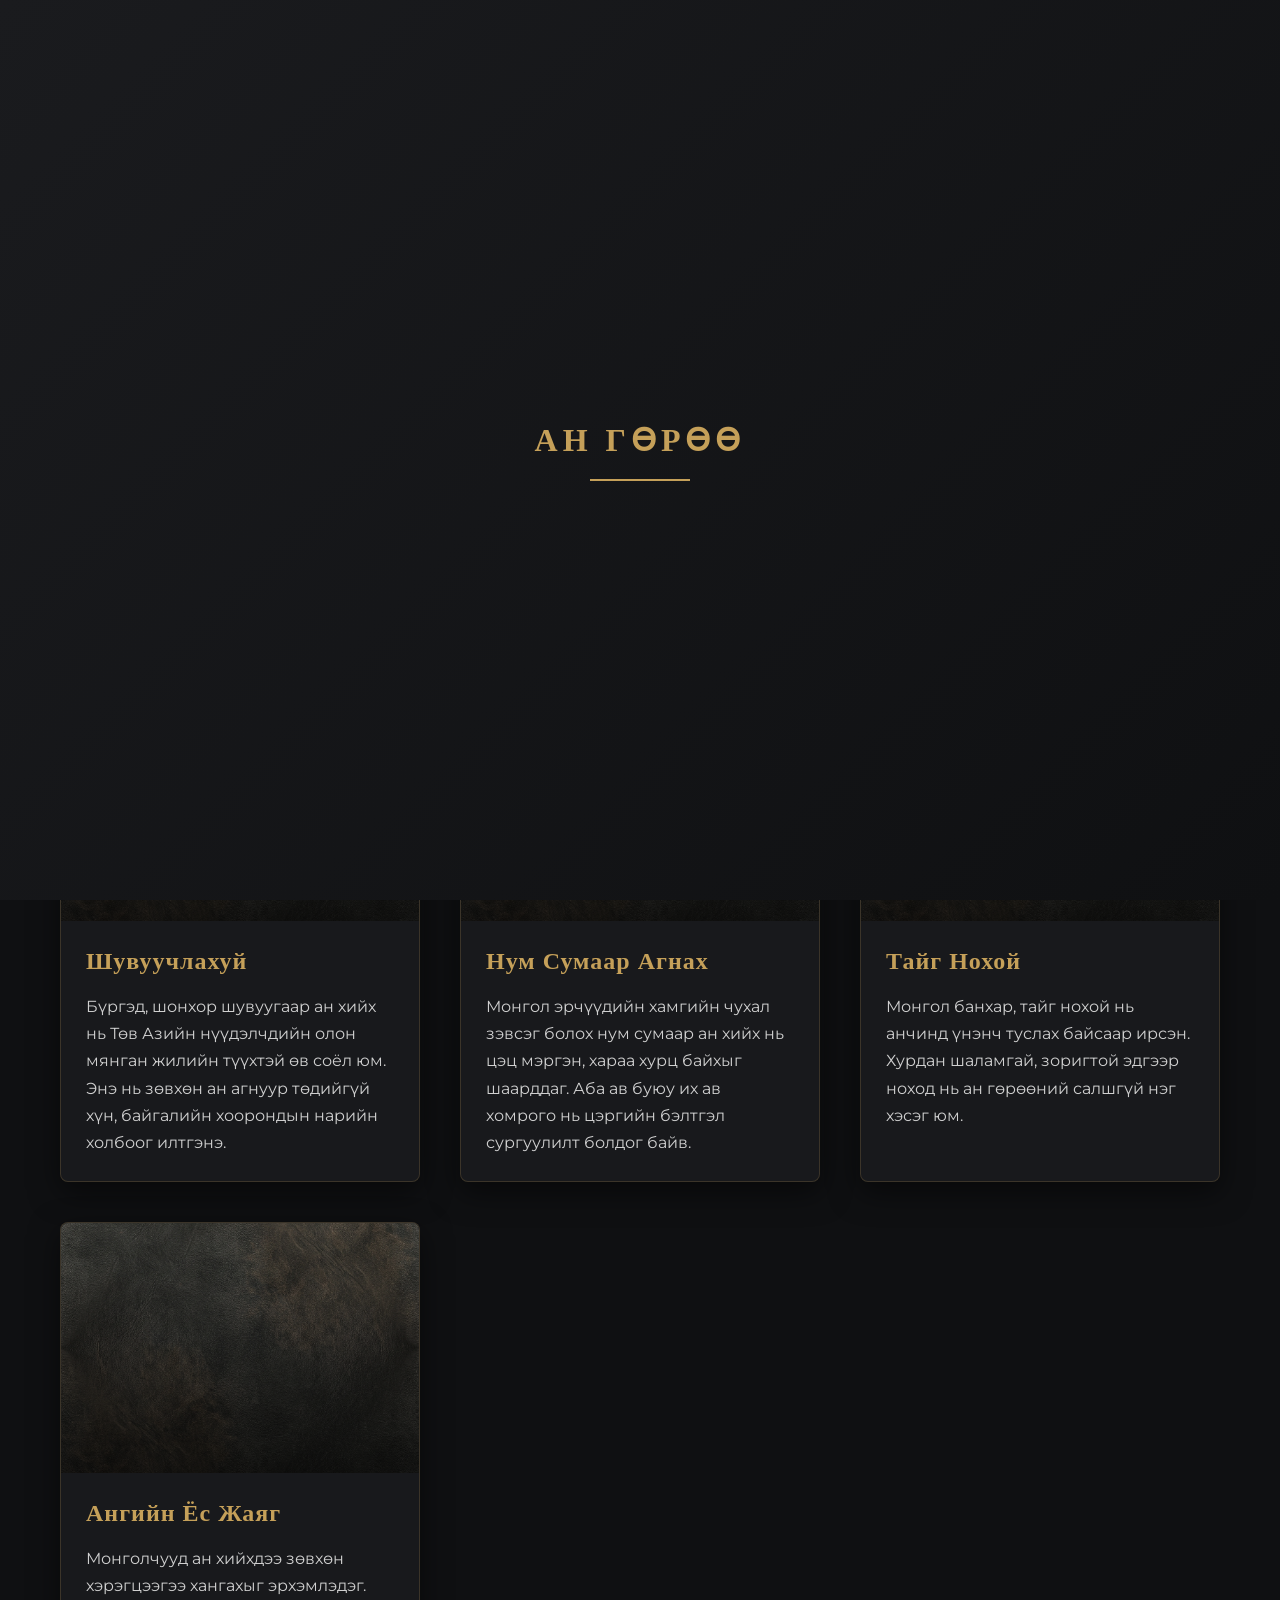
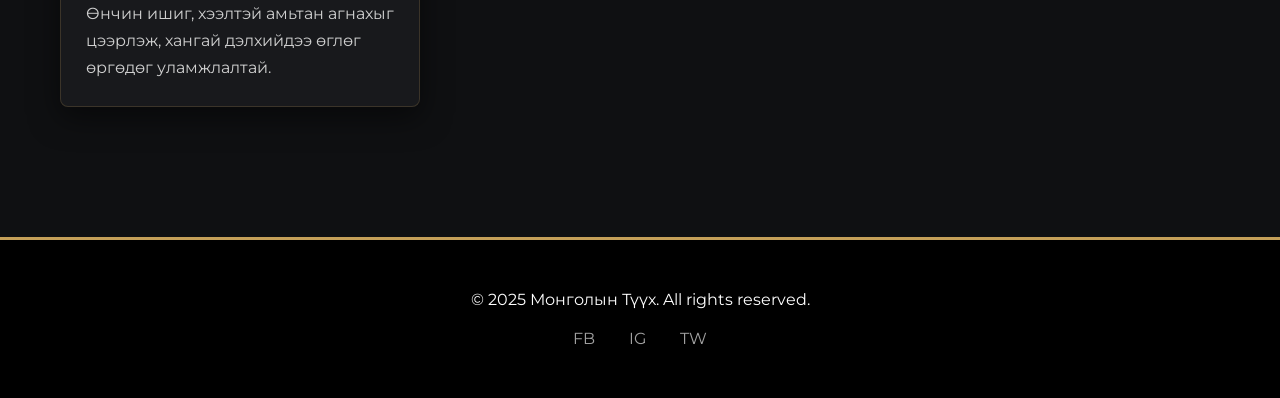
==== Ан гөрөө/Ан.html @ 0ab10095 "Эхний commit: Төслийн файлууд болон .gitignore нэмэв" ====
<!DOCTYPE html>
<html lang="mn">

<head>
    <meta charset="UTF-8">
    <meta name="viewport" content="width=device-width, initial-scale=1.0">
    <title>Ан Гөрөө | Hunting Tradition</title>
    <link rel="preconnect" href="https://fonts.googleapis.com">
    <link rel="preconnect" href="https://fonts.gstatic.com" crossorigin>
    <link
        href="https://fonts.googleapis.com/css2?family=Cinzel:wght@400;700&family=Playfair+Display:ital,wght@0,400;0,700;1,400&family=Montserrat:wght@300;400;500&display=swap"
        rel="stylesheet">
    <link rel="stylesheet" href="../styles.css">
    <style>
        body {
            background-image: url('../texture-bg.png');
            background-attachment: fixed;
            background-color: #0f1012;
        }

        /* Specific styles for page structure */
        .page-hero {
            height: 60vh;
            background-image: url('an.jpg');
            background-size: cover;
            background-position: center;
            position: relative;
            display: flex;
            align-items: center;
            justify-content: center;
            text-align: center;
        }

        .page-hero::before {
            content: '';
            position: absolute;
            top: 0;
            left: 0;
            width: 100%;
            height: 100%;
            background: linear-gradient(to bottom, rgba(0, 0, 0, 0.4), rgba(15, 16, 18, 0.9));
        }

        .content-grid {
            display: grid;
            grid-template-columns: repeat(auto-fit, minmax(350px, 1fr));
            gap: 40px;
            padding: 50px 0;
        }

        .content-card {
            background: rgba(26, 27, 30, 0.9);
            backdrop-filter: blur(10px);
            border: 1px solid rgba(197, 160, 89, 0.2);
            padding: 0;
            border-radius: 8px;
            overflow: hidden;
            transition: all 0.4s cubic-bezier(0.175, 0.885, 0.32, 1.275);
            box-shadow: 0 10px 30px rgba(0, 0, 0, 0.5);
        }

        .content-card:hover {
            transform: translateY(-10px);
            border-color: var(--primary-brown);
            box-shadow: 0 15px 40px rgba(197, 160, 89, 0.2);
        }

        .card-image {
            height: 250px;
            background-color: #2a2c30;
            background-size: cover;
            background-position: center;
            position: relative;
        }

        .card-image::after {
            content: '';
            position: absolute;
            inset: 0;
            background: linear-gradient(to top, rgba(0, 0, 0, 0.7), transparent);
        }

        .card-content {
            padding: 25px;
        }

        .card-content h3 {
            font-family: var(--font-heading);
            color: var(--primary-brown);
            margin-bottom: 15px;
            font-size: 1.5rem;
            letter-spacing: 1px;
        }

        .card-content p {
            color: #d0d0d0;
            font-size: 1rem;
            line-height: 1.7;
        }

        .section-container {
            max-width: 1200px;
            margin: 0 auto;
            padding: 80px 20px;
        }
    </style>
</head>

<body>

    <!-- Loading Screen -->
    <div id="loader">
        <div class="loader-content">
            <h1 class="loader-title">АН ГӨРӨӨ</h1>
            <div class="loader-line"></div>
        </div>
    </div>

    <!-- Navigation -->
    <nav class="navbar">
        <div class="logo">HistoryMN</div>
        <ul class="nav-links">
            <li><a href="../index.html">Эхлэл</a></li>
            <li><a href="../index.html#timeline">Цаг Хугацаа</a></li>
            <li><a href="../campaigns.html">Аян Дайн</a></li>
            <li><a href="../index.html#gallery">Галлерей</a></li>
            <li><a href="../Өв соёл/Өв.html">Өв Соёл</a></li>
        </ul>
        <div class="menu-toggle">
            <span class="bar"></span>
            <span class="bar"></span>
            <span class="bar"></span>
        </div>
    </nav>

    <!-- Back Button -->
    <a href="../index.html#gallery" class="back-btn">
        <span>&#8592;</span> Галлерей руу
    </a>

    <!-- Page Hero -->
    <header class="page-hero">
        <div class="hero-content fade-in-up">
            <span class="subtitle">Байгальтайгаа шүтэлцсэн</span>
            <h1 class="main-title" style="font-size: 3.5rem;">Ан Гөрөөний Соёл</h1>
            <p class="hero-desc">Эр зориг, тэсвэр хатуужил, ан амьтнаа дээдлэх уламжлал.</p>
        </div>
    </header>

    <!-- Main Content -->
    <section class="section-container">

        <div class="content-grid">

            <!-- Item 1: Falconry -->
            <div class="content-card fade-in-on-scroll">
                <div class="card-image"
                    style="background-image: url('../texture-bg.png'), linear-gradient(to bottom, #2a2c30, #000);">
                </div>
                <div class="card-content">
                    <h3>Шувуучлахуй</h3>
                    <p>Бүргэд, шонхор шувуугаар ан хийх нь Төв Азийн нүүдэлчдийн олон мянган жилийн түүхтэй өв соёл юм.
                        Энэ нь зөвхөн ан агнуур төдийгүй хүн, байгалийн хоорондын нарийн холбоог илтгэнэ.</p>
                </div>
            </div>

            <!-- Item 2: Archery Hunting -->
            <div class="content-card fade-in-on-scroll">
                <div class="card-image"
                    style="background-image: url('../texture-bg.png'), linear-gradient(to bottom, #2a2c30, #000);">
                </div>
                <div class="card-content">
                    <h3>Нум Сумаар Агнах</h3>
                    <p>Монгол эрчүүдийн хамгийн чухал зэвсэг болох нум сумаар ан хийх нь цэц мэргэн, хараа хурц байхыг
                        шаарддаг. Аба ав буюу их ав хомрого нь цэргийн бэлтгэл сургуулилт болдог байв.</p>
                </div>
            </div>

            <!-- Item 3: Taiga Dog -->
            <div class="content-card fade-in-on-scroll">
                <div class="card-image"
                    style="background-image: url('../texture-bg.png'), linear-gradient(to bottom, #2a2c30, #000);"></div>
                <div class="card-content">
                    <h3>Тайг Нохой</h3>
                    <p>Монгол банхар, тайг нохой нь анчинд үнэнч туслах байсаар ирсэн. Хурдан шаламгай, зоригтой эдгээр
                        ноход нь ан гөрөөний салшгүй нэг хэсэг юм.</p>
                </div>
            </div>

            <!-- Item 4: Respect -->
            <div class="content-card fade-in-on-scroll">
                <div class="card-image"
                    style="background-image: url('../texture-bg.png'), linear-gradient(to bottom, #2a2c30, #000);">
                </div>
                <div class="card-content">
                    <h3>Ангийн Ёс Жаяг</h3>
                    <p>Монголчууд ан хийхдээ зөвхөн хэрэгцээгээ хангахыг эрхэмлэдэг. Өнчин ишиг, хээлтэй амьтан агнахыг
                        цээрлэж, хангай дэлхийдээ өглөг өргөдөг уламжлалтай.</p>
                </div>
            </div>

        </div>
    </section>

    <!-- Footer -->
    <footer class="main-footer">
        <div class="container">
            <p>&copy; 2025 Монголын Түүх. All rights reserved.</p>
            <div class="social-links">
                <a href="#">FB</a>
                <a href="#">IG</a>
                <a href="#">TW</a>
            </div>
        </div>
    </footer>

    <script src="../script.js"></script>
</body>

</html>
---- styles.css ----
/* Base Variables */
:root {
    --primary-brown: #c5a059;
    --secondary-brown: #a68e3d;
    --warm-brown: #b8970d;
    --dark-brown: #3E3E3E;
    --light-brown: #E8DDD0;
    --accent-blue: #4facfe;
    --accent-green: #22c55e;
    --dark-bg: #0f1012;
    --card-bg: #1a1b1e;
    --text-main: #f0f0f0;
    --text-secondary: #e0e0e0;
    --text-muted: #a0a0a0;
    --accent-dark: #2c3e50;
    --border-light: #2a2c30;
    --font-heading: 'Cinzel', serif;
    /* Cinematic historical feel */
    --font-subheading: 'Playfair Display', serif;
    --font-body: 'Montserrat', sans-serif;
    --transition-slow: 0.8s ease;
    --transition-fast: 0.3s ease;
}

* {
    margin: 0;
    padding: 0;
    box-sizing: border-box;
}

body {
    background-color: var(--dark-bg);
    color: var(--text-main);
    font-family: var(--font-body);
    overflow-x: hidden;
    min-height: 100vh;
}

/* Loader */
#loader {
    position: fixed;
    top: 0;
    left: 0;
    width: 100%;
    height: 100vh;
    background: linear-gradient(135deg, #1a1b1e 0%, #0f1012 100%);
    z-index: 1000;
    display: flex;
    justify-content: center;
    align-items: center;
    transition: opacity 1s ease-out;
}

.loader-content {
    text-align: center;
}

.loader-title {
    font-family: var(--font-heading);
    color: var(--primary-brown);
    font-size: 2rem;
    margin-bottom: 1rem;
    letter-spacing: 5px;
    opacity: 0;
    animation: fadeIn 2s forwards;
}

.loader-line {
    width: 0;
    height: 2px;
    background: var(--primary-brown);
    margin: 0 auto;
    animation: lineGrow 2s forwards;
}

/* Animations */
@keyframes fadeIn {
    to {
        opacity: 1;
    }
}

@keyframes lineGrow {
    to {
        width: 100px;
    }
}

@keyframes fadeInUp {
    from {
        opacity: 0;
        transform: translateY(40px);
    }

    to {
        opacity: 1;
        transform: translateY(0);
    }
}

.fade-in-up {
    animation: fadeInUp 1.5s ease-out forwards;
}

.fade-in-on-scroll {
    opacity: 0;
    transform: translateY(30px);
    transition: all 1s ease-out;
}

.fade-in-on-scroll.visible {
    opacity: 1;
    transform: translateY(0);
}

/* Navigation */
.navbar {
    position: fixed;
    top: 0;
    width: 100%;
    padding: 1.5rem 5%;
    display: flex;
    justify-content: space-between;
    align-items: center;
    z-index: 100;
    background: linear-gradient(to bottom, rgba(0, 0, 0, 0.8), transparent);
    transition: background 0.3s;
}

.navbar.scrolled {
    background: rgba(15, 16, 18, 0.95);
    backdrop-filter: blur(10px);
    border-bottom: 1px solid rgba(197, 160, 89, 0.2);
}

.logo {
    font-family: var(--font-heading);
    color: var(--primary-brown);
    font-size: 1.5rem;
    font-weight: 0;
    letter-spacing: 2px;
}

.nav-links {
    display: flex;
    list-style: none;
    gap: 3rem;
}

.nav-links a {
    color: var(--text-main);
    text-decoration: none;
    font-family: var(--font-subheading);
    font-size: 1rem;
    transition: color 0.3s;
}

.nav-links a:hover {
    color: var(--primary-brown);
}

/* Hero Section */
.hero-section {
    height: 100vh;
    width: 100%;
    position: relative;
    display: flex;
    justify-content: center;
    align-items: center;
    text-align: center;
    overflow: hidden;
}

.hero-video {
    position: absolute;
    top: 0;
    left: 0;
    width: 100%;
    height: 100%;
    object-fit: cover;
    z-index: 1;
}

.hero-overlay {
    position: absolute;
    top: 0;
    left: 0;
    width: 100%;
    height: 100%;
    background: linear-gradient(to bottom, rgba(0, 0, 0, 0.3), rgba(0, 0, 0, 0.8));
    z-index: 2;
}

.hero-content {
    position: relative;
    z-index: 3;
    max-width: 800px;
    padding: 0 20px;
}

.subtitle {
    display: block;
    color: var(--primary-brown);
    font-family: var(--font-body);
    font-size: 1rem;
    letter-spacing: 4px;
    margin-bottom: 1.5rem;
    text-transform: uppercase;
}

.main-title {
    font-family: var(--font-heading);
    font-size: 4.5rem;
    line-height: 1.1;
    margin-bottom: 2rem;
    color: #fff;
    text-shadow: 0 4px 10px rgba(0, 0, 0, 0.5);
}

.hero-desc {
    font-size: 1.2rem;
    color: #e0e0e0;
    margin-bottom: 3rem;
    line-height: 1.6;
}

.cta-button {
    display: inline-block;
    padding: 15px 40px;
    border: 2px solid var(--primary-brown);
    color: var(--primary-brown);
    text-decoration: none;
    font-family: var(--font-body);
    font-weight: 500;
    letter-spacing: 1px;
    transition: all 0.3s;
    background: rgba(255, 255, 255, 0.1);
}

.cta-button:hover {
    background: var(--primary-brown);
    color: #ffffff;
}

/* Scroll Indocator */
.scroll-indicator {
    position: absolute;
    bottom: 40px;
    left: 50%;
    transform: translateX(-50%);
    z-index: 2;
    display: flex;
    flex-direction: column;
    align-items: center;
    gap: 10px;
    opacity: 0.7;
}

.scroll-indicator span {
    font-size: 0.8rem;
    letter-spacing: 2px;
    text-transform: uppercase;
}

.mouse {
    width: 26px;
    height: 40px;
    border: 2px solid #fff;
    border-radius: 13px;
    position: relative;
}

.wheel {
    width: 2px;
    height: 6px;
    background: #fff;
    position: absolute;
    top: 6px;
    left: 50%;
    transform: translateX(-50%);
    border-radius: 2px;
    animation: scroll 1.5s infinite;
}

@keyframes scroll {
    0% {
        top: 6px;
        opacity: 1;
    }

    100% {
        top: 20px;
        opacity: 0;
    }
}

/* Intro Section */
.intro-section {
    padding: 100px 20px;
    background: var(--dark-bg);
    text-align: center;
    border-bottom: 1px solid rgba(197, 160, 89, 0.2);
}

.quote {
    font-family: var(--font-heading);
    font-size: 2rem;
    color: var(--text-main);
    line-height: 1.5;
    max-width: 900px;
    margin: 0 auto;
}

.quote cite {
    display: block;
    margin-top: 20px;
    font-size: 1.1rem;
    color: var(--primary-brown);
    font-family: var(--font-body);
    font-style: normal;
}

/* Timeline Section */
.timeline-section {
    padding: 100px 20px;
    position: relative;
    max-width: 1200px;
    margin: 0 auto;
    background: var(--dark-bg);
}

.section-title {
    text-align: center;
    font-family: var(--font-heading);
    font-size: 3rem;
    color: var(--primary-brown);
    margin-bottom: 80px;
    letter-spacing: 2px;
}

.timeline-container {
    position: relative;
}

/* Vertical line */
.timeline-container::after {
    content: '';
    position: absolute;
    width: 2px;
    background: linear-gradient(180deg, var(--primary-brown) 0%, rgba(139, 111, 71, 0.2) 100%);
    top: 0;
    bottom: 0;
    left: 50%;
    margin-left: -1px;
}

.timeline-item {
    padding: 10px 40px;
    position: relative;
    width: 50%;
    margin-bottom: 40px;
}

.timeline-item.right {
    left: 50%;
}

.timeline-item::after {
    content: '';
    position: absolute;
    width: 16px;
    height: 16px;
    background: var(--dark-bg);
    border: 2px solid var(--primary-brown);
    top: 25px;
    border-radius: 50%;
    z-index: 1;
    right: -8px;
    transition: background 0.3s;
}

.timeline-item.right::after {
    left: -8px;
}

.timeline-item:hover::after {
    background: var(--primary-brown);
}

.timeline-content {
    padding: 30px;
    background: var(--card-bg);
    border-radius: 8px;
    border: 1px solid rgba(197, 160, 89, 0.2);
    box-shadow: 0 4px 15px rgba(0, 0, 0, 0.3);
    transition: transform 0.3s, box-shadow 0.3s;
}

.timeline-content:hover {
    transform: translateY(-8px);
    border-color: var(--primary-brown);
    box-shadow: 0 8px 25px rgba(197, 160, 89, 0.2);
}

.year {
    color: var(--primary-brown);
    font-family: var(--font-heading);
    font-size: 1.5rem;
    font-weight: 700;
    margin-bottom: 10px;
}

.timeline-content h3 {
    font-family: var(--font-subheading);
    font-size: 1.5rem;
    margin-bottom: 15px;
    color: #2C2C2C;
}

.timeline-content p {
    color: #555555;
    line-height: 1.6;
    position: relative;
    z-index: 2;
}

.timeline-content h3,
.timeline-content .year {
    position: relative;
    z-index: 2;
}

/* Specific Timeline Card Backgrounds */
#timeline-hunnu {
    background-image: linear-gradient(rgba(26, 27, 30, 0.85), rgba(26, 27, 30, 0.95)), url('Цаг хугацаа/modn.jpg');
    background-size: cover;
    background-position: center;
}

#timeline-xia {
    background-image: linear-gradient(rgba(26, 27, 30, 0.85), rgba(26, 27, 30, 0.95)), url('Цаг хугацаа/khan.jpg');
    background-size: cover;
    background-position: center;
}

#timeline-kublai {
    background-image: linear-gradient(rgba(26, 27, 30, 0.85), rgba(26, 27, 30, 0.95)), url('Цаг хугацаа/haan.jpg');
    background-size: cover;
    background-position: center;
}

#timeline-yuan {
    background-image: linear-gradient(rgba(26, 27, 30, 0.85), rgba(26, 27, 30, 0.95)), url('Цаг хугацаа/haan.jpg');
    background-size: cover;
    background-position: center;
}

/* Parallax Divider */
.parallax-divider {
    height: 60vh;
    background-image: url('warrior.png');
    background-size: cover;
    background-position: center;
    background-attachment: fixed;
    display: flex;
    align-items: center;
    justify-content: center;
    position: relative;
    margin: 60px 0;
}

.parallax-divider::before {
    content: '';
    position: absolute;
    top: 0;
    left: 0;
    width: 100%;
    height: 100%;
    background: rgba(0, 0, 0, 0.6);
}

.parallax-content {
    position: relative;
    z-index: 2;
    text-align: center;
    padding: 40px;
    border: 2px solid var(--primary-brown);
    background: rgba(0, 0, 0, 0.5);
    backdrop-filter: blur(5px);
    max-width: 600px;
}

/* Timeline Row Layout */
.timeline-row {
    display: flex;
    width: 100%;
    margin-bottom: 50px;
    align-items: stretch;
    position: relative;
}

/* Reset individual item positioning when in a row */
.timeline-row .timeline-item {
    width: 50%;
    margin-bottom: 0;
    left: auto;
    right: auto;
}

.timeline-row .timeline-item.right {
    left: auto;
}

/* Timeline Image Card */
.timeline-img-card {
    height: auto;
    min-height: 250px;
    background-size: cover;
    background-position: center;
    border-radius: 4px;
    border: 1px solid rgba(139, 111, 71, 0.2);
    box-shadow: 0 10px 30px rgba(0, 0, 0, 0.5);
    transition: transform 0.3s;
    margin: 10px 20px;
    /* Adjust purely for visual spacing inside the 50% block */
    position: relative;
}

.timeline-img-card:hover {
    transform: scale(1.02);
    border-color: var(--primary-brown);
}

.timeline-img-card::before {
    content: '';
    position: absolute;
    inset: 0;
    background: rgba(0, 0, 0, 0.2);
    transition: background 0.3s;
}

.timeline-img-card:hover::before {
    background: rgba(0, 0, 0, 0);
}

/* Mobile responsive for new timeline */
@media (max-width: 768px) {
    .timeline-row {
        flex-direction: column;
    }

    .timeline-row .timeline-item {
        width: 100%;
    }

    .timeline-img-card {
        height: 200px;
        order: -1;
        /* Image first on mobile? or after? Let's say keep it visually consistently stacked */
        margin-bottom: 20px;
    }
}

.parallax-content h2 {
    font-family: var(--font-heading);
    font-size: 3rem;
    color: var(--primary-brown);
    margin-bottom: 1rem;
}

/* Campaigns Section */
.campaigns-section {
    position: relative;
    padding: 100px 20px;
    background: var(--dark-bg);
    color: var(--text-main);
}

.campaigns-overlay {
    position: absolute;
    top: 0;
    left: 0;
    width: 100%;
    height: 100%;
    background: transparent;
}

.campaigns-content {
    position: relative;
    z-index: 2;
    max-width: 1200px;
    margin: 0 auto;
}

.campaigns-grid {
    display: grid;
    grid-template-columns: repeat(auto-fit, minmax(300px, 1fr));
    gap: 40px;
}

.campaign-card {
    background: var(--card-bg);
    backdrop-filter: blur(5px);
    padding: 30px;
    border: 1px solid rgba(197, 160, 89, 0.2);
    transition: transform 0.3s, box-shadow 0.3s;
    box-shadow: 0 4px 15px rgba(0, 0, 0, 0.3);
    border-radius: 8px;
}

.campaign-card:hover {
    transform: translateY(-8px);
    background: var(--card-bg);
    border-color: var(--primary-brown);
    box-shadow: 0 12px 24px rgba(197, 160, 89, 0.2);
}

.campaign-card h3 {
    font-family: var(--font-subheading);
    color: var(--primary-brown);
    font-size: 1.5rem;
    margin-bottom: 15px;
}

.campaign-card p {
    line-height: 1.6;
    color: #555555;
}

/* Specific Campaign Card Backgrounds */
#campaign-western {
    background-image: linear-gradient(rgba(26, 27, 30, 0.8), rgba(26, 27, 30, 0.9)), url('campaign-bg.png');
    background-size: cover;
    background-position: center;
}

#campaign-jin {
    background-image: linear-gradient(rgba(26, 27, 30, 0.8), rgba(26, 27, 30, 0.9)), url('campaign-bg.png');
    background-size: cover;
    background-position: center;
}

#campaign-tangut {
    background-image: linear-gradient(rgba(26, 27, 30, 0.8), rgba(26, 27, 30, 0.9)), url('campaign-bg.png');
    background-size: cover;
    background-position: center;
}

/* Gallery Section */
.gallery-section {
    padding: 100px 5%;
    max-width: 1400px;
    margin: 0 auto;
    background: var(--dark-bg);
}

.gallery-grid {
    display: grid;
    grid-template-columns: repeat(auto-fit, minmax(350px, 1fr));
    gap: 30px;
}

.gallery-card {
    height: 400px;
    background: var(--card-bg);
    position: relative;
    overflow: hidden;
    display: flex;
    flex-direction: column;
    justify-content: flex-end;
    padding: 30px;
    border: 1px solid rgba(197, 160, 89, 0.2);
    transition: transform 0.5s, box-shadow 0.3s;
    box-shadow: 0 4px 15px rgba(0, 0, 0, 0.3);
    border-radius: 8px;
}

.gallery-card:hover {
    transform: scale(1.03);
    box-shadow: 0 12px 24px rgba(197, 160, 89, 0.2);
}

/* Specific Card Backgrounds */
#card-culture {
    background-image: url('Өв соёл/nuudel.jpg');
    background-size: cover;
    background-position: center;
}

#card-weapon {
    background-image: url('Ан гөрөө/an.jpg');
    background-size: cover;
    background-position: center;
}

#card-script {
    background-image: url('Түүхэн олдвор/oldvor.jpg');
    background-size: cover;
    background-position: center;
}

/* Add overlay to make text readable on images */
.gallery-card::before {
    content: '';
    position: absolute;
    top: 0;
    left: 0;
    width: 100%;
    height: 100%;
    background: linear-gradient(to top, rgba(0, 0, 0, 0.9), rgba(0, 0, 0, 0.4));
    z-index: 1;
}

.gallery-card h3,
.gallery-card p {
    position: relative;
    z-index: 2;
}

.gallery-card h3 {
    font-family: var(--font-subheading);
    font-size: 1.8rem;
    margin-bottom: 10px;
    color: #1a1a1a;
}

.gallery-card p {
    color: #555555;
}

/* Footer */
.main-footer {
    padding: 50px 0;
    background: #000000;
    color: #ffffff;
    text-align: center;
    border-top: 3px solid var(--primary-brown);
}

.social-links {
    margin-top: 20px;
}

.social-links a {
    color: var(--text-muted);
    margin: 0 15px;
    text-decoration: none;
    transition: color 0.3s;
}

.social-links a:hover {
    color: var(--primary-brown);
}

/* Back Button */
.back-btn {
    position: fixed;
    top: 100px;
    left: 30px;
    z-index: 98;
    background: rgba(26, 27, 30, 0.9);
    border: 2px solid var(--primary-brown);
    color: var(--primary-brown);
    padding: 10px 25px;
    border-radius: 50px;
    text-decoration: none;
    font-family: var(--font-body);
    font-size: 0.9rem;
    backdrop-filter: blur(5px);
    transition: all 0.3s;
    display: flex;
    align-items: center;
    gap: 10px;
    text-transform: uppercase;
    letter-spacing: 1px;
    box-shadow: 0 4px 15px rgba(0, 0, 0, 0.5);
}

.back-btn:hover {
    background: var(--primary-brown);
    color: #ffffff;
    transform: translateX(-5px);
}

.back-btn span {
    font-size: 1.2rem;
    line-height: 1;
}

/* Responsive */
@media (max-width: 768px) {
    .back-btn {
        top: 85px;
        left: 20px;
        padding: 8px 20px;
        font-size: 0.8rem;
    }

    .main-title {

        font-size: 3rem;
    }

    .timeline-container::after {
        left: 31px;
    }

    .timeline-item {
        width: 100%;
        padding-left: 70px;
        padding-right: 25px;
    }

    .timeline-item.right {
        left: 0;
    }

    .timeline-item::after {
        left: 23px;
        right: auto;
    }

    .timeline-item.right::after {
        left: 23px;
    }

    .nav-links {
        display: none;
        /* Mobile menu to be implemented if needed */
    }

    .menu-toggle {
        display: block;
        /* Hamburger */
    }
}
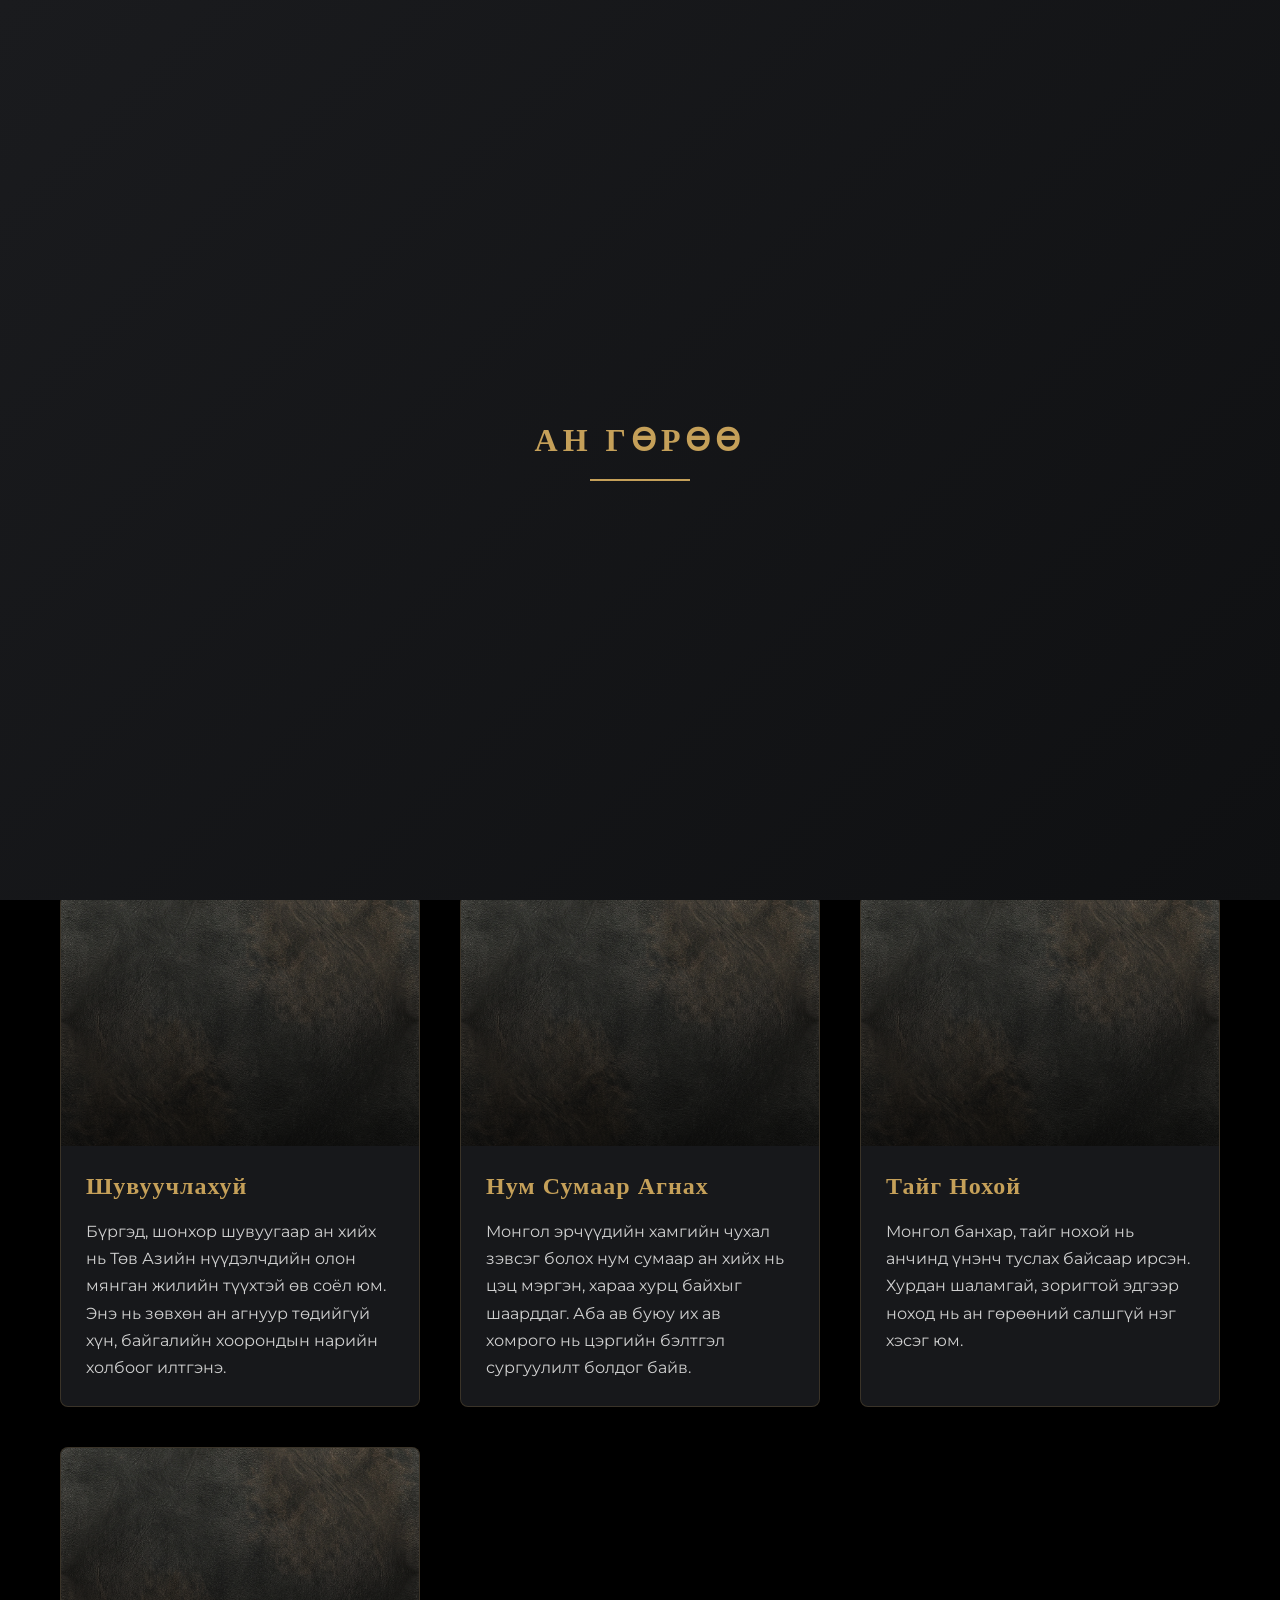
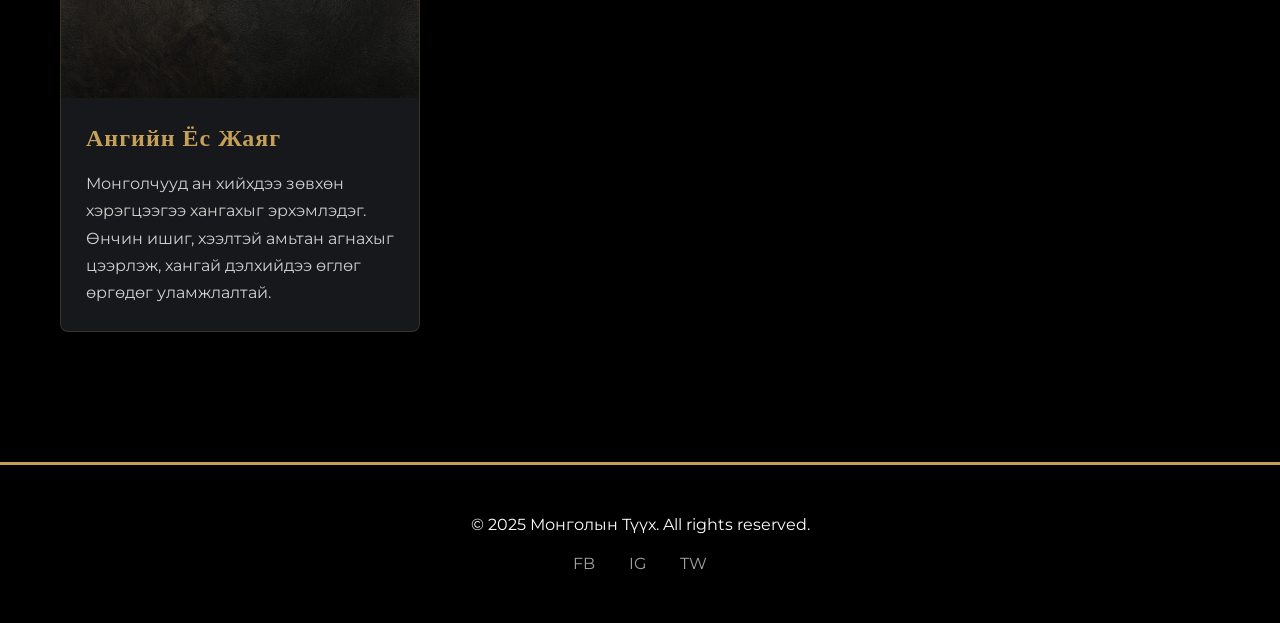
==== commit 70588190: "Gallery sub-pages: Enlarged hero images and set background to black" ====
--- a/Ан гөрөө/Ан.html
+++ b/Ан гөрөө/Ан.html
@@ -15,12 +15,12 @@
         body {
             background-image: url('../texture-bg.png');
             background-attachment: fixed;
-            background-color: #0f1012;
+            background-color: #000000;
         }
 
         /* Specific styles for page structure */
         .page-hero {
-            height: 60vh;
+            height: 85vh;
             background-image: url('an.jpg');
             background-size: cover;
             background-position: center;
@@ -38,7 +38,7 @@
             left: 0;
             width: 100%;
             height: 100%;
-            background: linear-gradient(to bottom, rgba(0, 0, 0, 0.4), rgba(15, 16, 18, 0.9));
+            background: linear-gradient(to bottom, rgba(0, 0, 0, 0.2), rgba(0, 0, 0, 0.95));
         }
 
         .content-grid {
--- a/styles.css
+++ b/styles.css
@@ -1,836 +1,837 @@
-/* Base Variables */
-:root {
-    --primary-brown: #c5a059;
-    --secondary-brown: #a68e3d;
-    --warm-brown: #b8970d;
-    --dark-brown: #3E3E3E;
-    --light-brown: #E8DDD0;
-    --accent-blue: #4facfe;
-    --accent-green: #22c55e;
-    --dark-bg: #0f1012;
-    --card-bg: #1a1b1e;
-    --text-main: #f0f0f0;
-    --text-secondary: #e0e0e0;
-    --text-muted: #a0a0a0;
-    --accent-dark: #2c3e50;
-    --border-light: #2a2c30;
-    --font-heading: 'Cinzel', serif;
-    /* Cinematic historical feel */
-    --font-subheading: 'Playfair Display', serif;
-    --font-body: 'Montserrat', sans-serif;
-    --transition-slow: 0.8s ease;
-    --transition-fast: 0.3s ease;
-}
-
-* {
-    margin: 0;
-    padding: 0;
-    box-sizing: border-box;
-}
-
-body {
-    background-color: var(--dark-bg);
-    color: var(--text-main);
-    font-family: var(--font-body);
-    overflow-x: hidden;
-    min-height: 100vh;
-}
-
-/* Loader */
-#loader {
-    position: fixed;
-    top: 0;
-    left: 0;
-    width: 100%;
-    height: 100vh;
-    background: linear-gradient(135deg, #1a1b1e 0%, #0f1012 100%);
-    z-index: 1000;
-    display: flex;
-    justify-content: center;
-    align-items: center;
-    transition: opacity 1s ease-out;
-}
-
-.loader-content {
-    text-align: center;
-}
-
-.loader-title {
-    font-family: var(--font-heading);
-    color: var(--primary-brown);
-    font-size: 2rem;
-    margin-bottom: 1rem;
-    letter-spacing: 5px;
-    opacity: 0;
-    animation: fadeIn 2s forwards;
-}
-
-.loader-line {
-    width: 0;
-    height: 2px;
-    background: var(--primary-brown);
-    margin: 0 auto;
-    animation: lineGrow 2s forwards;
-}
-
-/* Animations */
-@keyframes fadeIn {
-    to {
-        opacity: 1;
-    }
-}
-
-@keyframes lineGrow {
-    to {
-        width: 100px;
-    }
-}
-
-@keyframes fadeInUp {
-    from {
-        opacity: 0;
-        transform: translateY(40px);
-    }
-
-    to {
-        opacity: 1;
-        transform: translateY(0);
-    }
-}
-
-.fade-in-up {
-    animation: fadeInUp 1.5s ease-out forwards;
-}
-
-.fade-in-on-scroll {
-    opacity: 0;
-    transform: translateY(30px);
-    transition: all 1s ease-out;
-}
-
-.fade-in-on-scroll.visible {
-    opacity: 1;
-    transform: translateY(0);
-}
-
-/* Navigation */
-.navbar {
-    position: fixed;
-    top: 0;
-    width: 100%;
-    padding: 1.5rem 5%;
-    display: flex;
-    justify-content: space-between;
-    align-items: center;
-    z-index: 100;
-    background: linear-gradient(to bottom, rgba(0, 0, 0, 0.8), transparent);
-    transition: background 0.3s;
-}
-
-.navbar.scrolled {
-    background: rgba(15, 16, 18, 0.95);
-    backdrop-filter: blur(10px);
-    border-bottom: 1px solid rgba(197, 160, 89, 0.2);
-}
-
-.logo {
-    font-family: var(--font-heading);
-    color: var(--primary-brown);
-    font-size: 1.5rem;
-    font-weight: 0;
-    letter-spacing: 2px;
-}
-
-.nav-links {
-    display: flex;
-    list-style: none;
-    gap: 3rem;
-}
-
-.nav-links a {
-    color: var(--text-main);
-    text-decoration: none;
-    font-family: var(--font-subheading);
-    font-size: 1rem;
-    transition: color 0.3s;
-}
-
-.nav-links a:hover {
-    color: var(--primary-brown);
-}
-
-/* Hero Section */
-.hero-section {
-    height: 100vh;
-    width: 100%;
-    position: relative;
-    display: flex;
-    justify-content: center;
-    align-items: center;
-    text-align: center;
-    overflow: hidden;
-}
-
-.hero-video {
-    position: absolute;
-    top: 0;
-    left: 0;
-    width: 100%;
-    height: 100%;
-    object-fit: cover;
-    z-index: 1;
-}
-
-.hero-overlay {
-    position: absolute;
-    top: 0;
-    left: 0;
-    width: 100%;
-    height: 100%;
-    background: linear-gradient(to bottom, rgba(0, 0, 0, 0.3), rgba(0, 0, 0, 0.8));
-    z-index: 2;
-}
-
-.hero-content {
-    position: relative;
-    z-index: 3;
-    max-width: 800px;
-    padding: 0 20px;
-}
-
-.subtitle {
-    display: block;
-    color: var(--primary-brown);
-    font-family: var(--font-body);
-    font-size: 1rem;
-    letter-spacing: 4px;
-    margin-bottom: 1.5rem;
-    text-transform: uppercase;
-}
-
-.main-title {
-    font-family: var(--font-heading);
-    font-size: 4.5rem;
-    line-height: 1.1;
-    margin-bottom: 2rem;
-    color: #fff;
-    text-shadow: 0 4px 10px rgba(0, 0, 0, 0.5);
-}
-
-.hero-desc {
-    font-size: 1.2rem;
-    color: #e0e0e0;
-    margin-bottom: 3rem;
-    line-height: 1.6;
-}
-
-.cta-button {
-    display: inline-block;
-    padding: 15px 40px;
-    border: 2px solid var(--primary-brown);
-    color: var(--primary-brown);
-    text-decoration: none;
-    font-family: var(--font-body);
-    font-weight: 500;
-    letter-spacing: 1px;
-    transition: all 0.3s;
-    background: rgba(255, 255, 255, 0.1);
-}
-
-.cta-button:hover {
-    background: var(--primary-brown);
-    color: #ffffff;
-}
-
-/* Scroll Indocator */
-.scroll-indicator {
-    position: absolute;
-    bottom: 40px;
-    left: 50%;
-    transform: translateX(-50%);
-    z-index: 2;
-    display: flex;
-    flex-direction: column;
-    align-items: center;
-    gap: 10px;
-    opacity: 0.7;
-}
-
-.scroll-indicator span {
-    font-size: 0.8rem;
-    letter-spacing: 2px;
-    text-transform: uppercase;
-}
-
-.mouse {
-    width: 26px;
-    height: 40px;
-    border: 2px solid #fff;
-    border-radius: 13px;
-    position: relative;
-}
-
-.wheel {
-    width: 2px;
-    height: 6px;
-    background: #fff;
-    position: absolute;
-    top: 6px;
-    left: 50%;
-    transform: translateX(-50%);
-    border-radius: 2px;
-    animation: scroll 1.5s infinite;
-}
-
-@keyframes scroll {
-    0% {
-        top: 6px;
-        opacity: 1;
-    }
-
-    100% {
-        top: 20px;
-        opacity: 0;
-    }
-}
-
-/* Intro Section */
-.intro-section {
-    padding: 100px 20px;
-    background: var(--dark-bg);
-    text-align: center;
-    border-bottom: 1px solid rgba(197, 160, 89, 0.2);
-}
-
-.quote {
-    font-family: var(--font-heading);
-    font-size: 2rem;
-    color: var(--text-main);
-    line-height: 1.5;
-    max-width: 900px;
-    margin: 0 auto;
-}
-
-.quote cite {
-    display: block;
-    margin-top: 20px;
-    font-size: 1.1rem;
-    color: var(--primary-brown);
-    font-family: var(--font-body);
-    font-style: normal;
-}
-
-/* Timeline Section */
-.timeline-section {
-    padding: 100px 20px;
-    position: relative;
-    max-width: 1200px;
-    margin: 0 auto;
-    background: var(--dark-bg);
-}
-
-.section-title {
-    text-align: center;
-    font-family: var(--font-heading);
-    font-size: 3rem;
-    color: var(--primary-brown);
-    margin-bottom: 80px;
-    letter-spacing: 2px;
-}
-
-.timeline-container {
-    position: relative;
-}
-
-/* Vertical line */
-.timeline-container::after {
-    content: '';
-    position: absolute;
-    width: 2px;
-    background: linear-gradient(180deg, var(--primary-brown) 0%, rgba(139, 111, 71, 0.2) 100%);
-    top: 0;
-    bottom: 0;
-    left: 50%;
-    margin-left: -1px;
-}
-
-.timeline-item {
-    padding: 10px 40px;
-    position: relative;
-    width: 50%;
-    margin-bottom: 40px;
-}
-
-.timeline-item.right {
-    left: 50%;
-}
-
-.timeline-item::after {
-    content: '';
-    position: absolute;
-    width: 16px;
-    height: 16px;
-    background: var(--dark-bg);
-    border: 2px solid var(--primary-brown);
-    top: 25px;
-    border-radius: 50%;
-    z-index: 1;
-    right: -8px;
-    transition: background 0.3s;
-}
-
-.timeline-item.right::after {
-    left: -8px;
-}
-
-.timeline-item:hover::after {
-    background: var(--primary-brown);
-}
-
-.timeline-content {
-    padding: 30px;
-    background: var(--card-bg);
-    border-radius: 8px;
-    border: 1px solid rgba(197, 160, 89, 0.2);
-    box-shadow: 0 4px 15px rgba(0, 0, 0, 0.3);
-    transition: transform 0.3s, box-shadow 0.3s;
-}
-
-.timeline-content:hover {
-    transform: translateY(-8px);
-    border-color: var(--primary-brown);
-    box-shadow: 0 8px 25px rgba(197, 160, 89, 0.2);
-}
-
-.year {
-    color: var(--primary-brown);
-    font-family: var(--font-heading);
-    font-size: 1.5rem;
-    font-weight: 700;
-    margin-bottom: 10px;
-}
-
-.timeline-content h3 {
-    font-family: var(--font-subheading);
-    font-size: 1.5rem;
-    margin-bottom: 15px;
-    color: #2C2C2C;
-}
-
-.timeline-content p {
-    color: #555555;
-    line-height: 1.6;
-    position: relative;
-    z-index: 2;
-}
-
-.timeline-content h3,
-.timeline-content .year {
-    position: relative;
-    z-index: 2;
-}
-
-/* Specific Timeline Card Backgrounds */
-#timeline-hunnu {
-    background-image: linear-gradient(rgba(26, 27, 30, 0.85), rgba(26, 27, 30, 0.95)), url('Цаг хугацаа/modn.jpg');
-    background-size: cover;
-    background-position: center;
-}
-
-#timeline-xia {
-    background-image: linear-gradient(rgba(26, 27, 30, 0.85), rgba(26, 27, 30, 0.95)), url('Цаг хугацаа/khan.jpg');
-    background-size: cover;
-    background-position: center;
-}
-
-#timeline-kublai {
-    background-image: linear-gradient(rgba(26, 27, 30, 0.85), rgba(26, 27, 30, 0.95)), url('Цаг хугацаа/haan.jpg');
-    background-size: cover;
-    background-position: center;
-}
-
-#timeline-yuan {
-    background-image: linear-gradient(rgba(26, 27, 30, 0.85), rgba(26, 27, 30, 0.95)), url('Цаг хугацаа/haan.jpg');
-    background-size: cover;
-    background-position: center;
-}
-
-/* Parallax Divider */
-.parallax-divider {
-    height: 60vh;
-    background-image: url('warrior.png');
-    background-size: cover;
-    background-position: center;
-    background-attachment: fixed;
-    display: flex;
-    align-items: center;
-    justify-content: center;
-    position: relative;
-    margin: 60px 0;
-}
-
-.parallax-divider::before {
-    content: '';
-    position: absolute;
-    top: 0;
-    left: 0;
-    width: 100%;
-    height: 100%;
-    background: rgba(0, 0, 0, 0.6);
-}
-
-.parallax-content {
-    position: relative;
-    z-index: 2;
-    text-align: center;
-    padding: 40px;
-    border: 2px solid var(--primary-brown);
-    background: rgba(0, 0, 0, 0.5);
-    backdrop-filter: blur(5px);
-    max-width: 600px;
-}
-
-/* Timeline Row Layout */
-.timeline-row {
-    display: flex;
-    width: 100%;
-    margin-bottom: 50px;
-    align-items: stretch;
-    position: relative;
-}
-
-/* Reset individual item positioning when in a row */
-.timeline-row .timeline-item {
-    width: 50%;
-    margin-bottom: 0;
-    left: auto;
-    right: auto;
-}
-
-.timeline-row .timeline-item.right {
-    left: auto;
-}
-
-/* Timeline Image Card */
-.timeline-img-card {
-    height: auto;
-    min-height: 250px;
-    background-size: cover;
-    background-position: center;
-    border-radius: 4px;
-    border: 1px solid rgba(139, 111, 71, 0.2);
-    box-shadow: 0 10px 30px rgba(0, 0, 0, 0.5);
-    transition: transform 0.3s;
-    margin: 10px 20px;
-    /* Adjust purely for visual spacing inside the 50% block */
-    position: relative;
-}
-
-.timeline-img-card:hover {
-    transform: scale(1.02);
-    border-color: var(--primary-brown);
-}
-
-.timeline-img-card::before {
-    content: '';
-    position: absolute;
-    inset: 0;
-    background: rgba(0, 0, 0, 0.2);
-    transition: background 0.3s;
-}
-
-.timeline-img-card:hover::before {
-    background: rgba(0, 0, 0, 0);
-}
-
-/* Mobile responsive for new timeline */
-@media (max-width: 768px) {
-    .timeline-row {
-        flex-direction: column;
-    }
-
-    .timeline-row .timeline-item {
-        width: 100%;
-    }
-
-    .timeline-img-card {
-        height: 200px;
-        order: -1;
-        /* Image first on mobile? or after? Let's say keep it visually consistently stacked */
-        margin-bottom: 20px;
-    }
-}
-
-.parallax-content h2 {
-    font-family: var(--font-heading);
-    font-size: 3rem;
-    color: var(--primary-brown);
-    margin-bottom: 1rem;
-}
-
-/* Campaigns Section */
-.campaigns-section {
-    position: relative;
-    padding: 100px 20px;
-    background: var(--dark-bg);
-    color: var(--text-main);
-}
-
-.campaigns-overlay {
-    position: absolute;
-    top: 0;
-    left: 0;
-    width: 100%;
-    height: 100%;
-    background: transparent;
-}
-
-.campaigns-content {
-    position: relative;
-    z-index: 2;
-    max-width: 1200px;
-    margin: 0 auto;
-}
-
-.campaigns-grid {
-    display: grid;
-    grid-template-columns: repeat(auto-fit, minmax(300px, 1fr));
-    gap: 40px;
-}
-
-.campaign-card {
-    background: var(--card-bg);
-    backdrop-filter: blur(5px);
-    padding: 30px;
-    border: 1px solid rgba(197, 160, 89, 0.2);
-    transition: transform 0.3s, box-shadow 0.3s;
-    box-shadow: 0 4px 15px rgba(0, 0, 0, 0.3);
-    border-radius: 8px;
-}
-
-.campaign-card:hover {
-    transform: translateY(-8px);
-    background: var(--card-bg);
-    border-color: var(--primary-brown);
-    box-shadow: 0 12px 24px rgba(197, 160, 89, 0.2);
-}
-
-.campaign-card h3 {
-    font-family: var(--font-subheading);
-    color: var(--primary-brown);
-    font-size: 1.5rem;
-    margin-bottom: 15px;
-}
-
-.campaign-card p {
-    line-height: 1.6;
-    color: #555555;
-}
-
-/* Specific Campaign Card Backgrounds */
-#campaign-western {
-    background-image: linear-gradient(rgba(26, 27, 30, 0.8), rgba(26, 27, 30, 0.9)), url('campaign-bg.png');
-    background-size: cover;
-    background-position: center;
-}
-
-#campaign-jin {
-    background-image: linear-gradient(rgba(26, 27, 30, 0.8), rgba(26, 27, 30, 0.9)), url('campaign-bg.png');
-    background-size: cover;
-    background-position: center;
-}
-
-#campaign-tangut {
-    background-image: linear-gradient(rgba(26, 27, 30, 0.8), rgba(26, 27, 30, 0.9)), url('campaign-bg.png');
-    background-size: cover;
-    background-position: center;
-}
-
-/* Gallery Section */
-.gallery-section {
-    padding: 100px 5%;
-    max-width: 1400px;
-    margin: 0 auto;
-    background: var(--dark-bg);
-}
-
-.gallery-grid {
-    display: grid;
-    grid-template-columns: repeat(auto-fit, minmax(350px, 1fr));
-    gap: 30px;
-}
-
-.gallery-card {
-    height: 400px;
-    background: var(--card-bg);
-    position: relative;
-    overflow: hidden;
-    display: flex;
-    flex-direction: column;
-    justify-content: flex-end;
-    padding: 30px;
-    border: 1px solid rgba(197, 160, 89, 0.2);
-    transition: transform 0.5s, box-shadow 0.3s;
-    box-shadow: 0 4px 15px rgba(0, 0, 0, 0.3);
-    border-radius: 8px;
-}
-
-.gallery-card:hover {
-    transform: scale(1.03);
-    box-shadow: 0 12px 24px rgba(197, 160, 89, 0.2);
-}
-
-/* Specific Card Backgrounds */
-#card-culture {
-    background-image: url('Өв соёл/nuudel.jpg');
-    background-size: cover;
-    background-position: center;
-}
-
-#card-weapon {
-    background-image: url('Ан гөрөө/an.jpg');
-    background-size: cover;
-    background-position: center;
-}
-
-#card-script {
-    background-image: url('Түүхэн олдвор/oldvor.jpg');
-    background-size: cover;
-    background-position: center;
-}
-
-/* Add overlay to make text readable on images */
-.gallery-card::before {
-    content: '';
-    position: absolute;
-    top: 0;
-    left: 0;
-    width: 100%;
-    height: 100%;
-    background: linear-gradient(to top, rgba(0, 0, 0, 0.9), rgba(0, 0, 0, 0.4));
-    z-index: 1;
-}
-
-.gallery-card h3,
-.gallery-card p {
-    position: relative;
-    z-index: 2;
-}
-
-.gallery-card h3 {
-    font-family: var(--font-subheading);
-    font-size: 1.8rem;
-    margin-bottom: 10px;
-    color: #1a1a1a;
-}
-
-.gallery-card p {
-    color: #555555;
-}
-
-/* Footer */
-.main-footer {
-    padding: 50px 0;
-    background: #000000;
-    color: #ffffff;
-    text-align: center;
-    border-top: 3px solid var(--primary-brown);
-}
-
-.social-links {
-    margin-top: 20px;
-}
-
-.social-links a {
-    color: var(--text-muted);
-    margin: 0 15px;
-    text-decoration: none;
-    transition: color 0.3s;
-}
-
-.social-links a:hover {
-    color: var(--primary-brown);
-}
-
-/* Back Button */
-.back-btn {
-    position: fixed;
-    top: 100px;
-    left: 30px;
-    z-index: 98;
-    background: rgba(26, 27, 30, 0.9);
-    border: 2px solid var(--primary-brown);
-    color: var(--primary-brown);
-    padding: 10px 25px;
-    border-radius: 50px;
-    text-decoration: none;
-    font-family: var(--font-body);
-    font-size: 0.9rem;
-    backdrop-filter: blur(5px);
-    transition: all 0.3s;
-    display: flex;
-    align-items: center;
-    gap: 10px;
-    text-transform: uppercase;
-    letter-spacing: 1px;
-    box-shadow: 0 4px 15px rgba(0, 0, 0, 0.5);
-}
-
-.back-btn:hover {
-    background: var(--primary-brown);
-    color: #ffffff;
-    transform: translateX(-5px);
-}
-
-.back-btn span {
-    font-size: 1.2rem;
-    line-height: 1;
-}
-
-/* Responsive */
-@media (max-width: 768px) {
-    .back-btn {
-        top: 85px;
-        left: 20px;
-        padding: 8px 20px;
-        font-size: 0.8rem;
-    }
-
-    .main-title {
-
-        font-size: 3rem;
-    }
-
-    .timeline-container::after {
-        left: 31px;
-    }
-
-    .timeline-item {
-        width: 100%;
-        padding-left: 70px;
-        padding-right: 25px;
-    }
-
-    .timeline-item.right {
-        left: 0;
-    }
-
-    .timeline-item::after {
-        left: 23px;
-        right: auto;
-    }
-
-    .timeline-item.right::after {
-        left: 23px;
-    }
-
-    .nav-links {
-        display: none;
-        /* Mobile menu to be implemented if needed */
-    }
-
-    .menu-toggle {
-        display: block;
-        /* Hamburger */
-    }
-}+/* Base Variables */
+:root {
+    --primary-brown: #c5a059;
+    --secondary-brown: #a68e3d;
+    --warm-brown: #b8970d;
+    --dark-brown: #3E3E3E;
+    --light-brown: #E8DDD0;
+    --accent-blue: #4facfe;
+    --accent-green: #22c55e;
+    --dark-bg: #0f1012;
+    --card-bg: #1a1b1e;
+    --text-main: #f0f0f0;
+    --text-secondary: #e0e0e0;
+    --text-muted: #a0a0a0;
+    --accent-dark: #2c3e50;
+    --border-light: #2a2c30;
+    --font-heading: 'Cinzel', serif;
+    /* Cinematic historical feel */
+    --font-subheading: 'Playfair Display', serif;
+    --font-body: 'Montserrat', sans-serif;
+    --transition-slow: 0.8s ease;
+    --transition-fast: 0.3s ease;
+}
+
+* {
+    margin: 0;
+    padding: 0;
+    box-sizing: border-box;
+}
+
+body {
+    background-color: var(--dark-bg);
+    color: var(--text-main);
+    font-family: var(--font-body);
+    overflow-x: hidden;
+    min-height: 100vh;
+}
+
+/* Loader */
+#loader {
+    position: fixed;
+    top: 0;
+    left: 0;
+    width: 100%;
+    height: 100vh;
+    background: linear-gradient(135deg, #1a1b1e 0%, #0f1012 100%);
+    z-index: 1000;
+    display: flex;
+    justify-content: center;
+    align-items: center;
+    transition: opacity 1s ease-out;
+}
+
+.loader-content {
+    text-align: center;
+}
+
+.loader-title {
+    font-family: var(--font-heading);
+    color: var(--primary-brown);
+    font-size: 2rem;
+    margin-bottom: 1rem;
+    letter-spacing: 5px;
+    opacity: 0;
+    animation: fadeIn 2s forwards;
+}
+
+.loader-line {
+    width: 0;
+    height: 2px;
+    background: var(--primary-brown);
+    margin: 0 auto;
+    animation: lineGrow 2s forwards;
+}
+
+/* Animations */
+@keyframes fadeIn {
+    to {
+        opacity: 1;
+    }
+}
+
+@keyframes lineGrow {
+    to {
+        width: 100px;
+    }
+}
+
+@keyframes fadeInUp {
+    from {
+        opacity: 0;
+        transform: translateY(40px);
+    }
+
+    to {
+        opacity: 1;
+        transform: translateY(0);
+    }
+}
+
+.fade-in-up {
+    animation: fadeInUp 1.5s ease-out forwards;
+}
+
+.fade-in-on-scroll {
+    opacity: 0;
+    transform: translateY(30px);
+    transition: all 1s ease-out;
+}
+
+.fade-in-on-scroll.visible {
+    opacity: 1;
+    transform: translateY(0);
+}
+
+/* Navigation */
+.navbar {
+    position: fixed;
+    top: 0;
+    width: 100%;
+    padding: 1.5rem 5%;
+    display: flex;
+    justify-content: space-between;
+    align-items: center;
+    z-index: 100;
+    background: linear-gradient(to bottom, rgba(0, 0, 0, 0.8), transparent);
+    transition: background 0.3s;
+}
+
+.navbar.scrolled {
+    background: rgba(15, 16, 18, 0.95);
+    backdrop-filter: blur(10px);
+    border-bottom: 1px solid rgba(197, 160, 89, 0.2);
+}
+
+.logo {
+    font-family: var(--font-heading);
+    color: var(--primary-brown);
+    font-size: 1.5rem;
+    font-weight: 0;
+    letter-spacing: 2px;
+}
+
+.nav-links {
+    display: flex;
+    list-style: none;
+    gap: 3rem;
+}
+
+.nav-links a {
+    color: var(--text-main);
+    text-decoration: none;
+    font-family: var(--font-subheading);
+    font-size: 1rem;
+    transition: color 0.3s;
+}
+
+.nav-links a:hover {
+    color: var(--primary-brown);
+}
+
+/* Hero Section */
+.hero-section {
+    height: 100vh;
+    width: 100%;
+    position: relative;
+    display: flex;
+    justify-content: center;
+    align-items: center;
+    text-align: center;
+    overflow: hidden;
+}
+
+.hero-video {
+    position: absolute;
+    top: 0;
+    left: 0;
+    width: 100%;
+    height: 100%;
+    object-fit: cover;
+    z-index: 1;
+}
+
+.hero-overlay {
+    position: absolute;
+    top: 0;
+    left: 0;
+    width: 100%;
+    height: 100%;
+    background: linear-gradient(to bottom, rgba(0, 0, 0, 0.3), rgba(0, 0, 0, 0.8));
+    z-index: 2;
+}
+
+.hero-content {
+    position: relative;
+    z-index: 3;
+    max-width: 800px;
+    padding: 0 20px;
+}
+
+.subtitle {
+    display: block;
+    color: var(--primary-brown);
+    font-family: var(--font-body);
+    font-size: 1rem;
+    letter-spacing: 4px;
+    margin-bottom: 1.5rem;
+    text-transform: uppercase;
+}
+
+.main-title {
+    font-family: var(--font-heading);
+    font-size: 4.5rem;
+    line-height: 1.1;
+    margin-bottom: 2rem;
+    color: #fff;
+    text-shadow: 0 4px 10px rgba(0, 0, 0, 0.5);
+}
+
+.hero-desc {
+    font-size: 1.2rem;
+    color: #e0e0e0;
+    margin-bottom: 3rem;
+    line-height: 1.6;
+}
+
+.cta-button {
+    display: inline-block;
+    padding: 15px 40px;
+    border: 2px solid var(--primary-brown);
+    color: var(--primary-brown);
+    text-decoration: none;
+    font-family: var(--font-body);
+    font-weight: 500;
+    letter-spacing: 1px;
+    transition: all 0.3s;
+    background: rgba(255, 255, 255, 0.1);
+}
+
+.cta-button:hover {
+    background: var(--primary-brown);
+    color: #ffffff;
+}
+
+/* Scroll Indocator */
+.scroll-indicator {
+    position: absolute;
+    bottom: 40px;
+    left: 50%;
+    transform: translateX(-50%);
+    z-index: 2;
+    display: flex;
+    flex-direction: column;
+    align-items: center;
+    gap: 10px;
+    opacity: 0.7;
+}
+
+.scroll-indicator span {
+    font-size: 0.8rem;
+    letter-spacing: 2px;
+    text-transform: uppercase;
+}
+
+.mouse {
+    width: 26px;
+    height: 40px;
+    border: 2px solid #fff;
+    border-radius: 13px;
+    position: relative;
+}
+
+.wheel {
+    width: 2px;
+    height: 6px;
+    background: #fff;
+    position: absolute;
+    top: 6px;
+    left: 50%;
+    transform: translateX(-50%);
+    border-radius: 2px;
+    animation: scroll 1.5s infinite;
+}
+
+@keyframes scroll {
+    0% {
+        top: 6px;
+        opacity: 1;
+    }
+
+    100% {
+        top: 20px;
+        opacity: 0;
+    }
+}
+
+/* Intro Section */
+.intro-section {
+    padding: 100px 20px;
+    background: var(--dark-bg);
+    text-align: center;
+    border-bottom: 1px solid rgba(197, 160, 89, 0.2);
+}
+
+.quote {
+    font-family: var(--font-heading);
+    font-size: 2rem;
+    color: var(--text-main);
+    line-height: 1.5;
+    max-width: 900px;
+    margin: 0 auto;
+}
+
+.quote cite {
+    display: block;
+    margin-top: 20px;
+    font-size: 1.1rem;
+    color: var(--primary-brown);
+    font-family: var(--font-body);
+    font-style: normal;
+}
+
+/* Timeline Section */
+.timeline-section {
+    padding: 100px 20px;
+    position: relative;
+    max-width: 1200px;
+    margin: 0 auto;
+    background: var(--dark-bg);
+}
+
+.section-title {
+    text-align: center;
+    font-family: var(--font-heading);
+    font-size: 3rem;
+    color: var(--primary-brown);
+    margin-bottom: 80px;
+    letter-spacing: 2px;
+}
+
+.timeline-container {
+    position: relative;
+}
+
+/* Vertical line */
+.timeline-container::after {
+    content: '';
+    position: absolute;
+    width: 2px;
+    background: linear-gradient(180deg, var(--primary-brown) 0%, rgba(139, 111, 71, 0.2) 100%);
+    top: 0;
+    bottom: 0;
+    left: 50%;
+    margin-left: -1px;
+}
+
+.timeline-item {
+    padding: 10px 40px;
+    position: relative;
+    width: 50%;
+    margin-bottom: 40px;
+}
+
+.timeline-item.right {
+    left: 50%;
+}
+
+.timeline-item::after {
+    content: '';
+    position: absolute;
+    width: 16px;
+    height: 16px;
+    background: var(--dark-bg);
+    border: 2px solid var(--primary-brown);
+    top: 25px;
+    border-radius: 50%;
+    z-index: 1;
+    right: -8px;
+    transition: background 0.3s;
+}
+
+.timeline-item.right::after {
+    left: -8px;
+}
+
+.timeline-item:hover::after {
+    background: var(--primary-brown);
+}
+
+.timeline-content {
+    padding: 30px;
+    background: var(--card-bg);
+    border-radius: 8px;
+    border: 1px solid rgba(197, 160, 89, 0.2);
+    box-shadow: 0 4px 15px rgba(0, 0, 0, 0.3);
+    transition: transform 0.3s, box-shadow 0.3s;
+}
+
+.timeline-content:hover {
+    transform: translateY(-8px);
+    border-color: var(--primary-brown);
+    box-shadow: 0 8px 25px rgba(197, 160, 89, 0.2);
+}
+
+.year {
+    color: var(--primary-brown);
+    font-family: var(--font-heading);
+    font-size: 1.5rem;
+    font-weight: 700;
+    margin-bottom: 10px;
+}
+
+.timeline-content h3 {
+    font-family: var(--font-subheading);
+    font-size: 1.5rem;
+    margin-bottom: 15px;
+    color: #2C2C2C;
+}
+
+.timeline-content p {
+    color: #555555;
+    line-height: 1.6;
+    position: relative;
+    z-index: 2;
+}
+
+.timeline-content h3,
+.timeline-content .year {
+    position: relative;
+    z-index: 2;
+}
+
+/* Specific Timeline Card Backgrounds */
+#timeline-hunnu {
+    background-image: linear-gradient(rgba(26, 27, 30, 0.85), rgba(26, 27, 30, 0.95)), url('Цаг хугацаа/modn.jpg');
+    background-size: cover;
+    background-position: center;
+}
+
+#timeline-xia {
+    background-image: linear-gradient(rgba(26, 27, 30, 0.85), rgba(26, 27, 30, 0.95)), url('Цаг хугацаа/khan.jpg');
+    background-size: cover;
+    background-position: center;
+}
+
+#timeline-kublai {
+    background-image: linear-gradient(rgba(26, 27, 30, 0.85), rgba(26, 27, 30, 0.95)), url('Цаг хугацаа/haan.jpg');
+    background-size: cover;
+    background-position: center;
+}
+
+#timeline-yuan {
+    background-image: linear-gradient(rgba(26, 27, 30, 0.85), rgba(26, 27, 30, 0.95)), url('Цаг хугацаа/haan.jpg');
+    background-size: cover;
+    background-position: center;
+}
+
+/* Parallax Divider */
+.parallax-divider {
+    height: 60vh;
+    background-image: url('warrior.png');
+    background-size: cover;
+    background-position: center;
+    background-attachment: fixed;
+    display: flex;
+    align-items: center;
+    justify-content: center;
+    position: relative;
+    margin: 60px 0;
+}
+
+.parallax-divider::before {
+    content: '';
+    position: absolute;
+    top: 0;
+    left: 0;
+    width: 100%;
+    height: 100%;
+    background: rgba(0, 0, 0, 0.6);
+}
+
+.parallax-content {
+    position: relative;
+    z-index: 2;
+    text-align: center;
+    padding: 40px;
+    border: 2px solid var(--primary-brown);
+    background: rgba(0, 0, 0, 0.5);
+    backdrop-filter: blur(5px);
+    max-width: 600px;
+}
+
+/* Timeline Row Layout */
+.timeline-row {
+    display: flex;
+    width: 100%;
+    margin-bottom: 50px;
+    align-items: stretch;
+    position: relative;
+}
+
+/* Reset individual item positioning when in a row */
+.timeline-row .timeline-item {
+    width: 50%;
+    margin-bottom: 0;
+    left: auto;
+    right: auto;
+}
+
+.timeline-row .timeline-item.right {
+    left: auto;
+}
+
+/* Timeline Image Card */
+.timeline-img-card {
+    height: auto;
+    min-height: 250px;
+    background-size: cover;
+    background-position: center;
+    border-radius: 4px;
+    border: 1px solid rgba(139, 111, 71, 0.2);
+    box-shadow: 0 10px 30px rgba(0, 0, 0, 0.5);
+    transition: transform 0.3s;
+    margin: 10px 20px;
+    /* Adjust purely for visual spacing inside the 50% block */
+    position: relative;
+}
+
+.timeline-img-card:hover {
+    transform: scale(1.02);
+    border-color: var(--primary-brown);
+}
+
+.timeline-img-card::before {
+    content: '';
+    position: absolute;
+    inset: 0;
+    background: rgba(0, 0, 0, 0.2);
+    transition: background 0.3s;
+}
+
+.timeline-img-card:hover::before {
+    background: rgba(0, 0, 0, 0);
+}
+
+/* Mobile responsive for new timeline */
+@media (max-width: 768px) {
+    .timeline-row {
+        flex-direction: column;
+    }
+
+    .timeline-row .timeline-item {
+        width: 100%;
+    }
+
+    .timeline-img-card {
+        height: 200px;
+        order: -1;
+        /* Image first on mobile? or after? Let's say keep it visually consistently stacked */
+        margin-bottom: 20px;
+    }
+}
+
+.parallax-content h2 {
+    font-family: var(--font-heading);
+    font-size: 3rem;
+    color: var(--primary-brown);
+    margin-bottom: 1rem;
+}
+
+/* Campaigns Section */
+.campaigns-section {
+    position: relative;
+    padding: 100px 20px;
+    background: var(--dark-bg);
+    color: var(--text-main);
+}
+
+.campaigns-overlay {
+    position: absolute;
+    top: 0;
+    left: 0;
+    width: 100%;
+    height: 100%;
+    background: transparent;
+}
+
+.campaigns-content {
+    position: relative;
+    z-index: 2;
+    max-width: 1200px;
+    margin: 0 auto;
+}
+
+.campaigns-grid {
+    display: grid;
+    grid-template-columns: repeat(auto-fit, minmax(300px, 1fr));
+    gap: 40px;
+}
+
+.campaign-card {
+    background: var(--card-bg);
+    backdrop-filter: blur(5px);
+    padding: 30px;
+    border: 1px solid rgba(197, 160, 89, 0.2);
+    transition: transform 0.3s, box-shadow 0.3s;
+    box-shadow: 0 4px 15px rgba(0, 0, 0, 0.3);
+    border-radius: 8px;
+}
+
+.campaign-card:hover {
+    transform: translateY(-8px);
+    background: var(--card-bg);
+    border-color: var(--primary-brown);
+    box-shadow: 0 12px 24px rgba(197, 160, 89, 0.2);
+}
+
+.campaign-card h3 {
+    font-family: var(--font-subheading);
+    color: var(--primary-brown);
+    font-size: 1.5rem;
+    margin-bottom: 15px;
+}
+
+.campaign-card p {
+    line-height: 1.6;
+    color: #555555;
+}
+
+/* Specific Campaign Card Backgrounds */
+#campaign-western {
+    background-image: linear-gradient(rgba(26, 27, 30, 0.8), rgba(26, 27, 30, 0.9)), url('campaign-bg.png');
+    background-size: cover;
+    background-position: center;
+}
+
+#campaign-jin {
+    background-image: linear-gradient(rgba(26, 27, 30, 0.8), rgba(26, 27, 30, 0.9)), url('campaign-bg.png');
+    background-size: cover;
+    background-position: center;
+}
+
+#campaign-tangut {
+    background-image: linear-gradient(rgba(26, 27, 30, 0.8), rgba(26, 27, 30, 0.9)), url('campaign-bg.png');
+    background-size: cover;
+    background-position: center;
+}
+
+/* Gallery Section */
+.gallery-section {
+    padding: 100px 5%;
+    max-width: 1400px;
+    margin: 0 auto;
+    background: var(--dark-bg);
+}
+
+.gallery-grid {
+    display: grid;
+    grid-template-columns: repeat(auto-fit, minmax(350px, 1fr));
+    gap: 30px;
+}
+
+.gallery-card {
+    height: 400px;
+    background: var(--card-bg);
+    position: relative;
+    overflow: hidden;
+    display: flex;
+    flex-direction: column;
+    justify-content: flex-end;
+    padding: 30px;
+    border: 1px solid rgba(197, 160, 89, 0.2);
+    transition: transform 0.5s, box-shadow 0.3s;
+    box-shadow: 0 4px 15px rgba(0, 0, 0, 0.3);
+    border-radius: 8px;
+}
+
+.gallery-card:hover {
+    transform: scale(1.03);
+    box-shadow: 0 12px 24px rgba(197, 160, 89, 0.2);
+}
+
+/* Specific Card Backgrounds */
+#card-culture {
+    background-image: url('Өв соёл/nuudel.jpg');
+    background-size: cover;
+    background-position: center;
+}
+
+#card-weapon {
+    background-image: url('Ан гөрөө/an.jpg');
+    background-size: cover;
+    background-position: center;
+}
+
+#card-script {
+    background-image: url('Түүхэн олдвор/oldvor.jpg');
+    background-size: cover;
+    background-position: center;
+}
+
+/* Add overlay to make text readable on images */
+.gallery-card::before {
+    content: '';
+    position: absolute;
+    top: 0;
+    left: 0;
+    width: 100%;
+    height: 100%;
+    background: linear-gradient(to top, rgba(0, 0, 0, 0.9), rgba(0, 0, 0, 0.4));
+    z-index: 1;
+}
+
+.gallery-card h3,
+.gallery-card p {
+    position: relative;
+    z-index: 2;
+}
+
+.gallery-card h3 {
+    font-family: var(--font-subheading);
+    font-size: 1.8rem;
+    margin-bottom: 10px;
+    color: #1a1a1a;
+}
+
+.gallery-card p {
+    color: #555555;
+}
+
+/* Footer */
+.main-footer {
+    padding: 50px 0;
+    background: #000000;
+    color: #ffffff;
+    text-align: center;
+    border-top: 3px solid var(--primary-brown);
+}
+
+.social-links {
+    margin-top: 20px;
+}
+
+.social-links a {
+    color: var(--text-muted);
+    margin: 0 15px;
+    text-decoration: none;
+    transition: color 0.3s;
+}
+
+.social-links a:hover {
+    color: var(--primary-brown);
+}
+
+/* Back Button */
+.back-btn {
+    position: fixed;
+    top: 100px;
+    left: 30px;
+    z-index: 98;
+    background: rgba(26, 27, 30, 0.9);
+    border: 2px solid var(--primary-brown);
+    color: var(--primary-brown);
+    padding: 10px 25px;
+    border-radius: 50px;
+    text-decoration: none;
+    font-family: var(--font-body);
+    font-size: 0.9rem;
+    backdrop-filter: blur(5px);
+    transition: all 0.3s;
+    display: flex;
+    align-items: center;
+    gap: 10px;
+    text-transform: uppercase;
+    letter-spacing: 1px;
+    box-shadow: 0 4px 15px rgba(0, 0, 0, 0.5);
+}
+
+.back-btn:hover {
+    background: var(--primary-brown);
+    color: #ffffff;
+    transform: translateX(-5px);
+}
+
+.back-btn span {
+    font-size: 1.2rem;
+    line-height: 1;
+}
+
+/* Responsive */
+@media (max-width: 768px) {
+    .back-btn {
+        top: 85px;
+        left: 20px;
+        padding: 8px 20px;
+        font-size: 0.8rem;
+    }
+
+    .main-title {
+
+        font-size: 3rem;
+    }
+
+    .timeline-container::after {
+        left: 31px;
+    }
+
+    .timeline-item {
+        width: 100%;
+        padding-left: 70px;
+        padding-right: 25px;
+    }
+
+    .timeline-item.right {
+        left: 0;
+    }
+
+    .timeline-item::after {
+        left: 23px;
+        right: auto;
+    }
+
+    .timeline-item.right::after {
+        left: 23px;
+    }
+
+    .nav-links {
+        display: none;
+        /* Mobile menu to be implemented if needed */
+    }
+
+    .menu-toggle {
+        display: block;
+        /* Hamburger */
+    }
+}
+
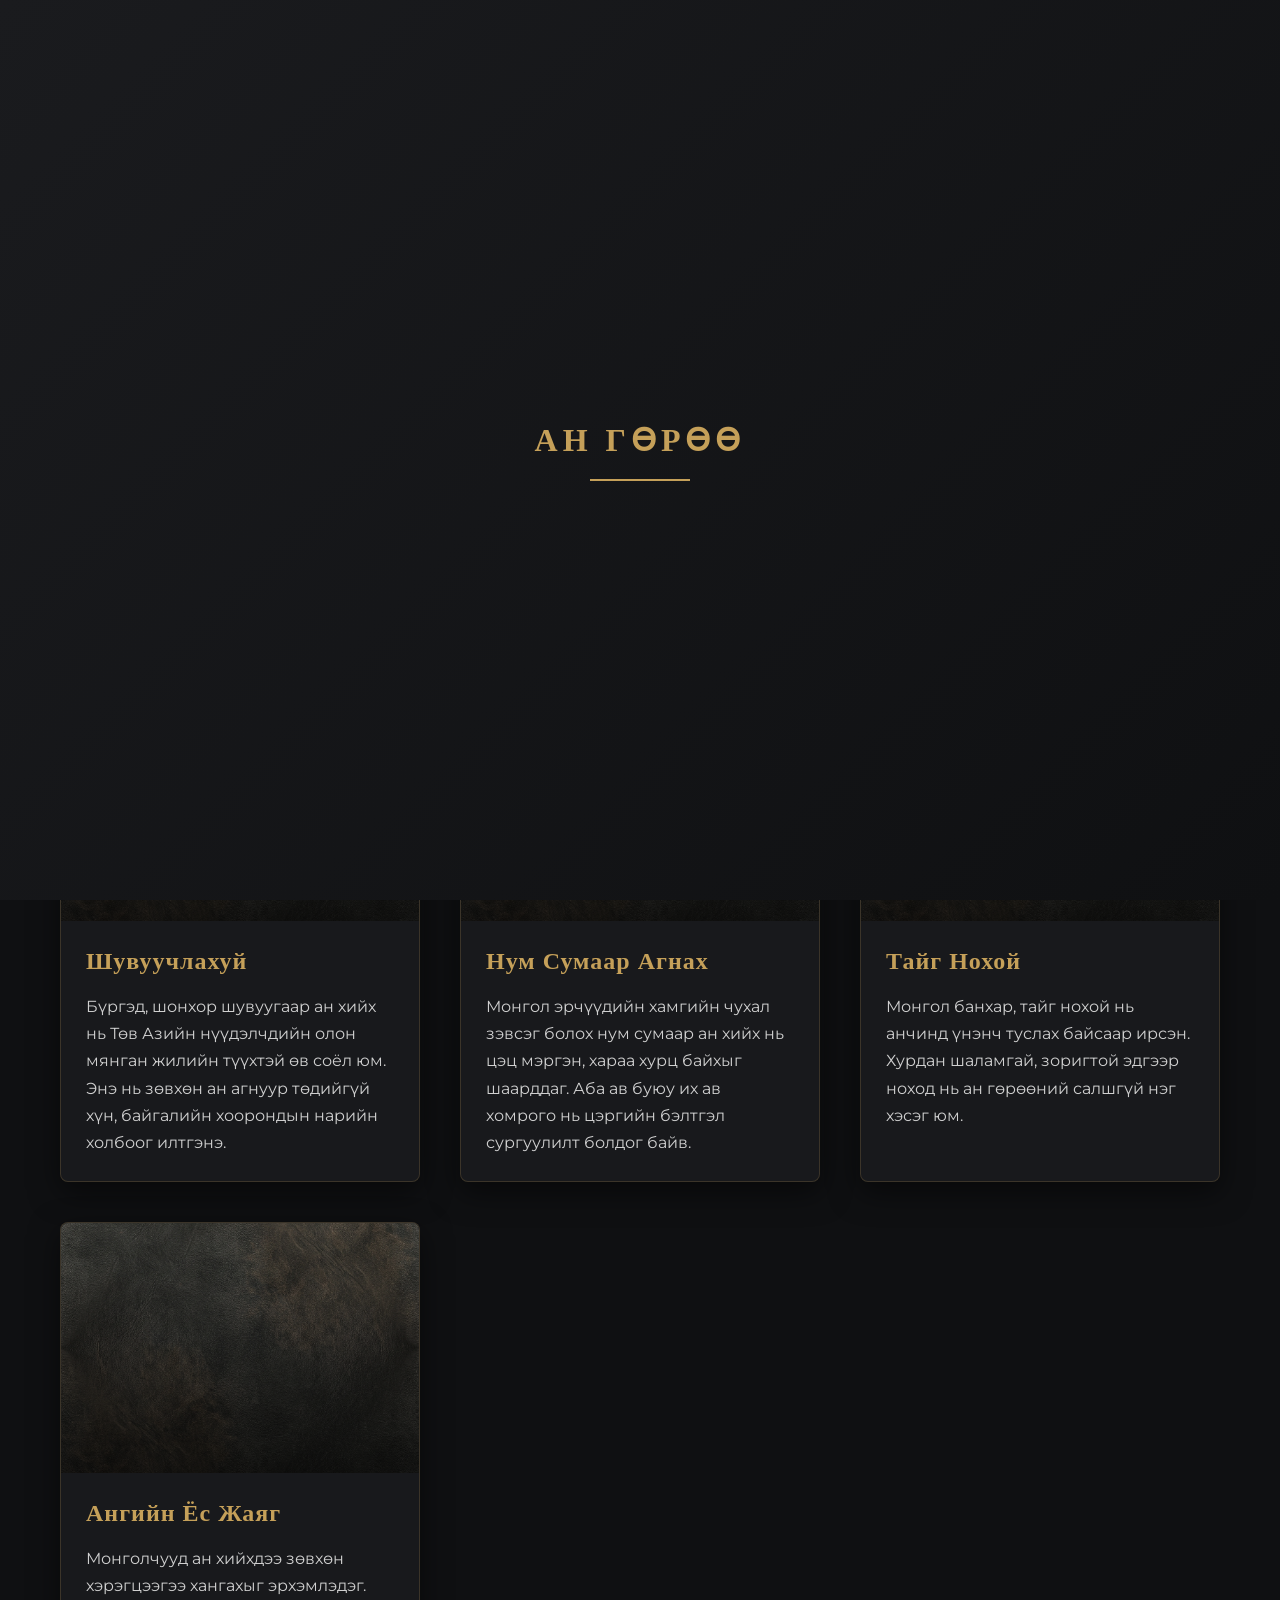
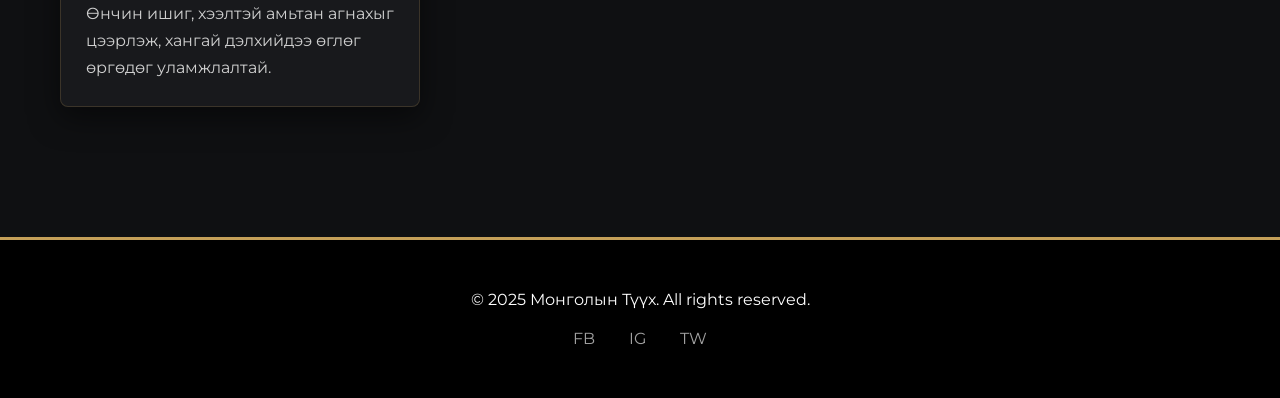
==== commit f0f7374d: "Revert "Gallery sub-pages: Enlarged hero images and set background to black" This reverts commit 705" ====
--- a/Ан гөрөө/Ан.html
+++ b/Ан гөрөө/Ан.html
@@ -15,12 +15,12 @@
         body {
             background-image: url('../texture-bg.png');
             background-attachment: fixed;
-            background-color: #000000;
+            background-color: #0f1012;
         }
 
         /* Specific styles for page structure */
         .page-hero {
-            height: 85vh;
+            height: 60vh;
             background-image: url('an.jpg');
             background-size: cover;
             background-position: center;
@@ -38,7 +38,7 @@
             left: 0;
             width: 100%;
             height: 100%;
-            background: linear-gradient(to bottom, rgba(0, 0, 0, 0.2), rgba(0, 0, 0, 0.95));
+            background: linear-gradient(to bottom, rgba(0, 0, 0, 0.4), rgba(15, 16, 18, 0.9));
         }
 
         .content-grid {
